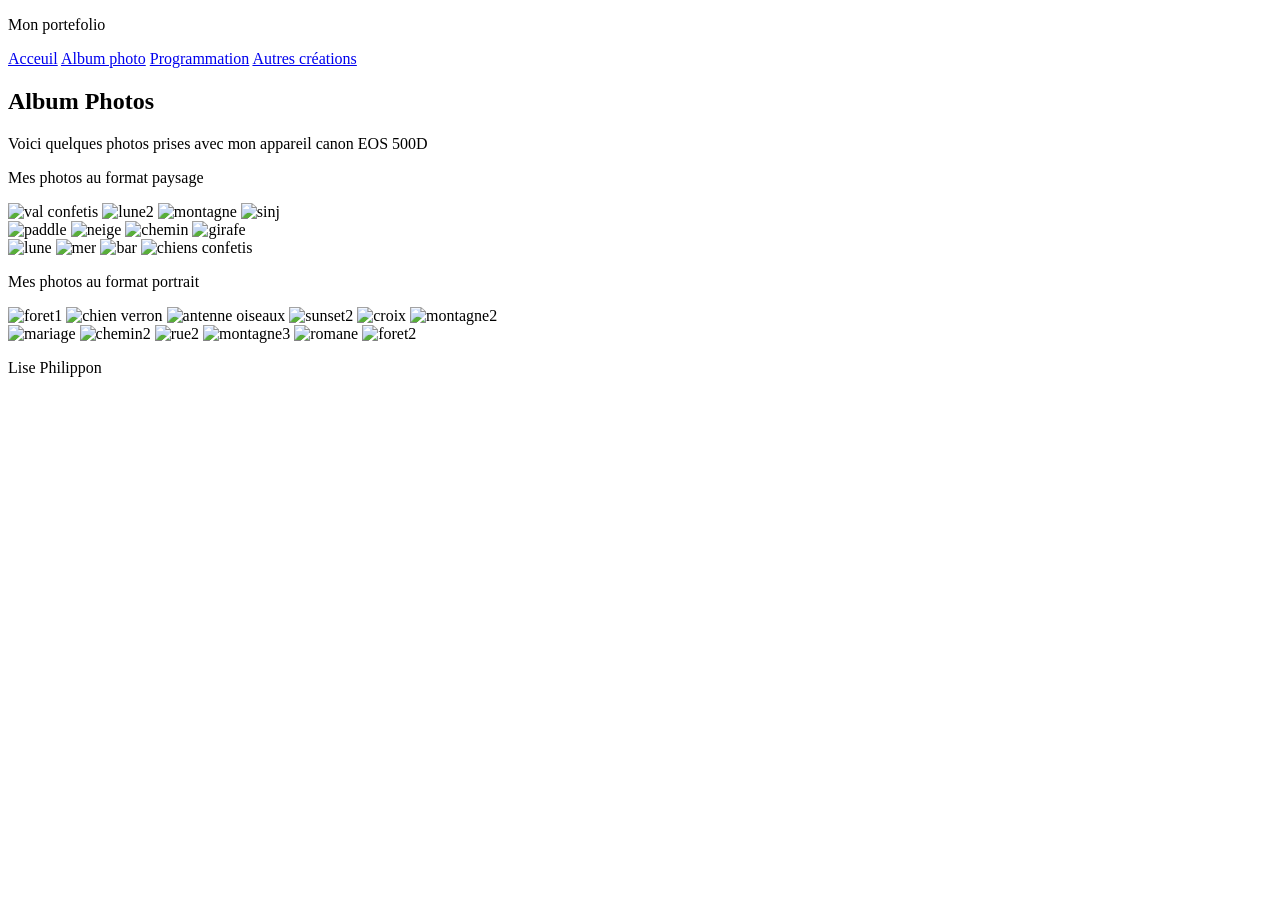
==== album_photo.html @ f305e05c "Add files via upload" ====
<!DOCTYPE html>
<html lang="fr">
	<head>
		<meta charset="utf-8" />
		<meta name="viewport" content="width=device-width, initial-scale=1.0">
		<link rel="stylesheet" href="reset.css">
        <link rel="stylesheet" href="mobile.css">
        <link rel="stylesheet" href="responsive.css">
		<title>Mon portefolio</title>
		<link rel="icon" type="image/png" href="icone.png">
	</head>
	<body>
		<header class="header-album"> 
            <p class="header-album__titre">Mon portefolio</p>
        </header>
		<nav class="navbar-album">
			<a href="index.html">Acceuil</a>
            <a href = "album_photo.html">Album photo</a>
            <a href="programmation.html">Programmation</a>
            <a href = "autres_creations.html">Autres créations</a>
		</nav>
		<main class="contenu-album">
			<section class="contenu-album__intro">
                <h1 class="intro__titre">Album Photos</h1>
				<p class="intro__texte">Voici quelques photos prises avec mon appareil canon EOS 500D</p>
            </section>
			<section class="contenu-album__photos">
				<p class="photos__caption"> Mes photos au format paysage </p>
				<div class="photos__tableau" >
					<div>
						<img class="photos__imgh" src="IMG_0390.JPG" alt="val confetis" width="300" height="200">
						<img class="photos__imgh" src="IMG_0121.JPG" alt="lune2" width="300" height="200">
						<img class="photos__imgh" src="IMG_0733.JPG" alt="montagne" width="300" height="200">
						<img class="photos__imgh" src="IMG_0778.JPG" alt="sinj" width="300" height="200">
					</div>
					<div>
						<img class="photos__imgh" src="IMG_1027.JPG" alt="paddle" width="300" height="200">
						<img class="photos__imgh" src="IMG_1889.JPG" alt="neige" width="300" height="200">
						<img class="photos__imgh" src="IMG_0082.JPG" alt="chemin" width="300" height="200">
						<img class="photos__imgh" src="IMG_2679.JPG" alt="girafe" width="300" height="200">
					</div>
					<div>
					<img class="photos__imgh" src="IMG_2717.JPG" alt="lune" width="300" height="200">
					<img class="photos__imgh" src="IMG_3021.JPG" alt="mer" width="300" height="200">
					<img class="photos__imgh" src="IMG_3629.JPG" alt="bar" width="300" height="200">
					<img class="photos__imgh" src="IMG_0406.JPG" alt="chiens confetis" width="300" height="200">
					</div>
				</div>

				<p class="photos__caption"> Mes photos au format portrait </p>
				<div class="photos__tableau">
					<div>
						<img class="photos__imgv" src="IMG_1489.JPG" alt="foret1" width="200" height="300">
						<img class="photos__imgv" src="IMG_1193.JPG" alt="chien verron" width="200" height="300">
						<img class="photos__imgv" src="IMG_1249.JPG" alt="antenne oiseaux" width="200" height="300">
						<img class="photos__imgv" src="IMG_1306.JPG" alt="sunset2" width="200" height="300">
						<img class="photos__imgv" src="IMG_2844.JPG" alt="croix" width="200" height="300">
						<img class="photos__imgv" src="IMG_2104.JPG" alt="montagne2" width="200" height="300">
					</div>
					<div>
						<img class="photos__imgv" src="IMG_3286.JPG" alt="mariage" width="200" height="300">
						<img class="photos__imgv" src="IMG_0006.JPG" alt="chemin2" width="200" height="300">
						<img class="photos__imgv" src="IMG_1645.JPG" alt="rue2" width="200" height="300">
						<img class="photos__imgv" src="IMG_2118.JPG" alt="montagne3" width="200" height="300">
						<img class="photos__imgv" src="IMG_2815.JPG" alt="romane" width="200" height="300">
						<img class="photos__imgv" src="IMG_1625.JPG" alt="foret2" width="200" height="300">
					</div>
				</div>
			</section>
		</main>
		<footer class="footer-album"> 
            <p class="footer-album__texte">Lise Philippon</p> 
        </footer>
	</body>
</html>
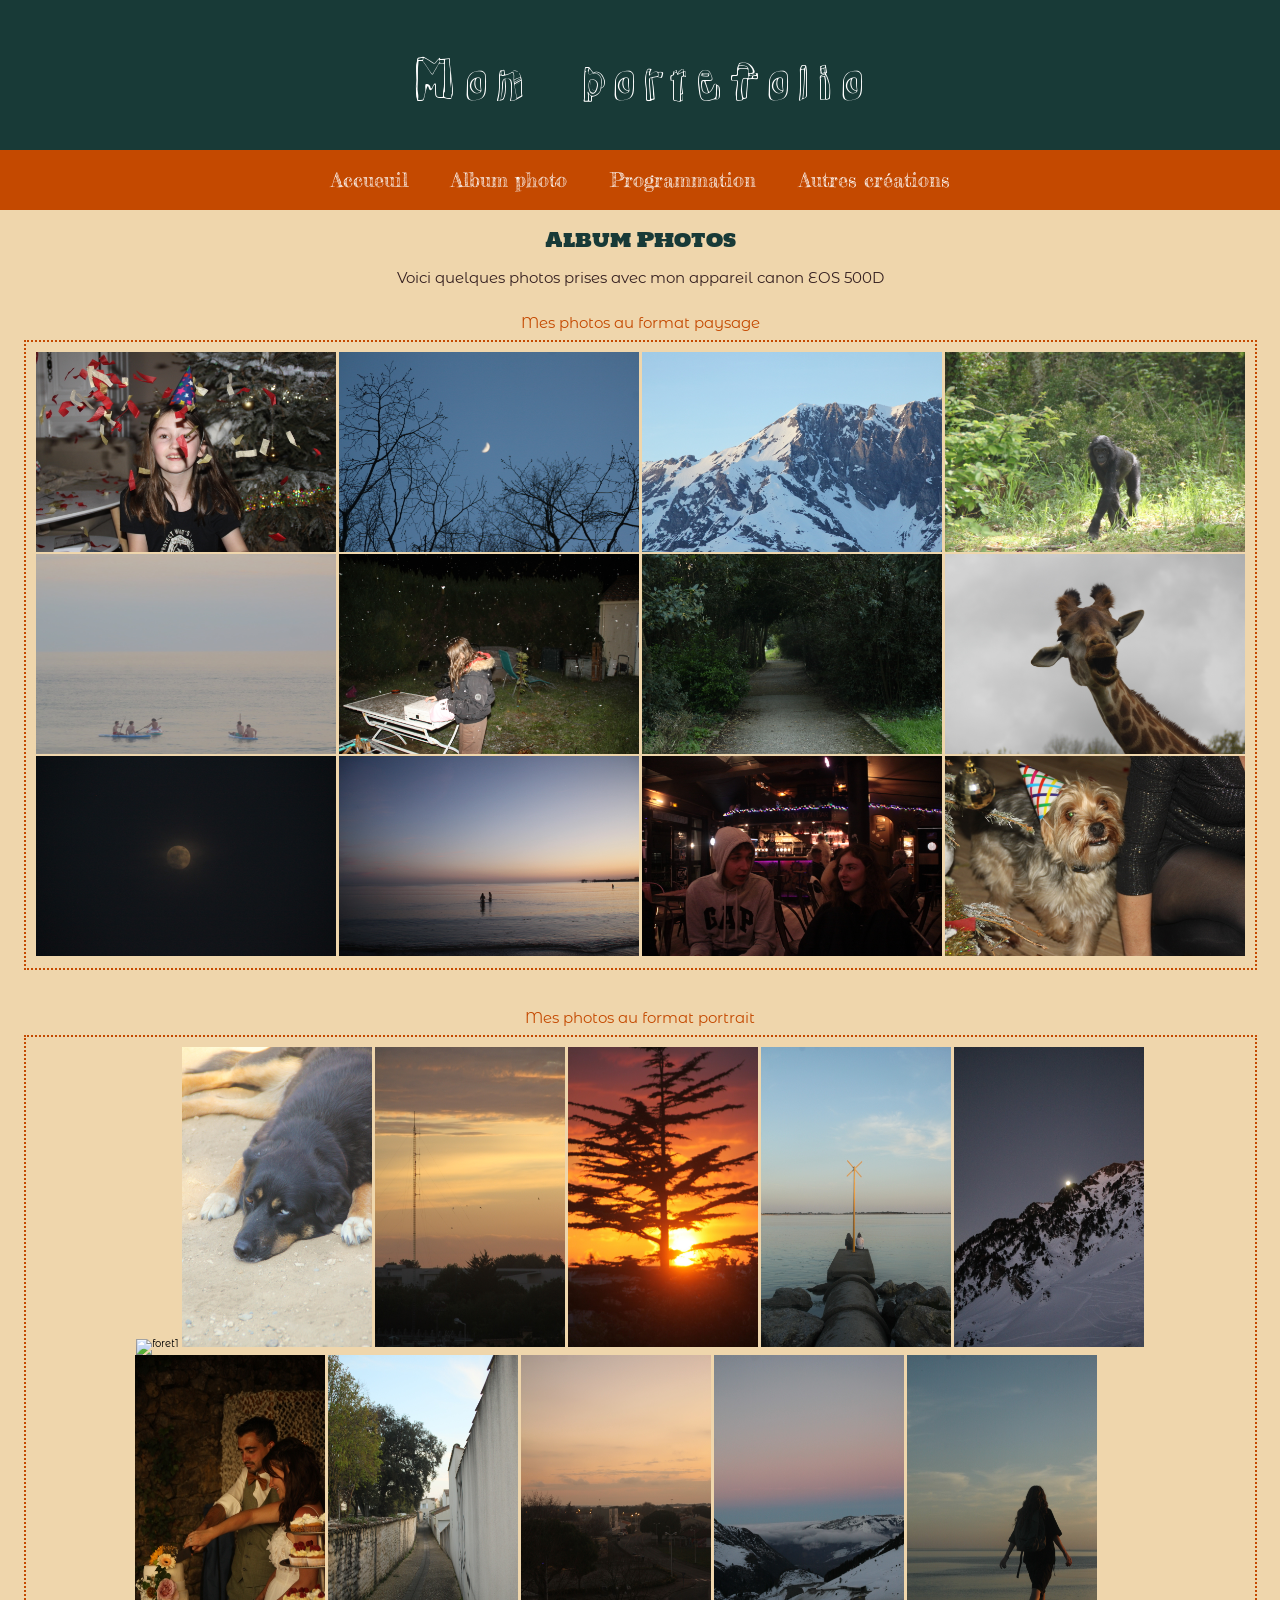
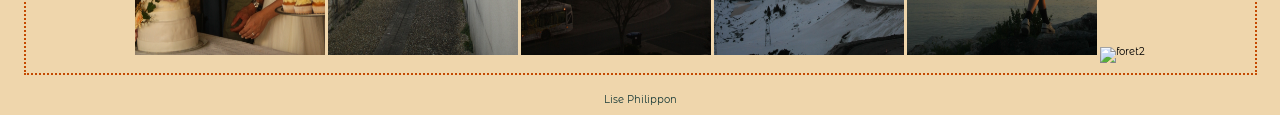
==== commit 278b9cc4: "album_photo.html" ====
--- a/album_photo.html
+++ b/album_photo.html
@@ -14,7 +14,7 @@
             <p class="header-album__titre">Mon portefolio</p>
         </header>
 		<nav class="navbar-album">
-			<a href="index.html">Acceuil</a>
+			<a href="index.html">Accueuil</a>
             <a href = "album_photo.html">Album photo</a>
             <a href="programmation.html">Programmation</a>
             <a href = "autres_creations.html">Autres créations</a>
@@ -72,4 +72,4 @@
             <p class="footer-album__texte">Lise Philippon</p> 
         </footer>
 	</body>
-</html>+</html>
--- a/mobile.css
+++ b/mobile.css
@@ -0,0 +1,293 @@
+/* noir: #04151f, vert: #183a37, creme: #efd6ac, orange: #c44900 */
+
+@import url('https://fonts.googleapis.com/css2?family=Rock+3D&display=swap');
+@import url('https://fonts.googleapis.com/css2?family=Fredericka+the+Great&display=swap');
+@import url('https://fonts.googleapis.com/css2?family=Holtwood+One+SC&display=swap');
+@import url('https://fonts.googleapis.com/css2?family=Montserrat+Alternates:wght@500&display=swap');
+
+*, *:before, *:after {
+        box-sizing: border-box;
+}
+
+html {
+    font-size : 62.5%;
+    font-family: "Montserrat Alternates", sans-serif;
+}
+
+body {
+    background-color : #efd6ac ;
+
+}
+
+header {
+    font-size: 4rem;
+    font-family: "Rock 3D";
+    font-weight: 500 ;
+    text-align: center;
+    color: white;
+    padding : 1em ;
+    display: block ;
+    background-color: #183a37 ;
+}
+
+nav {
+    background-color: #c44900 ;
+    display: block;
+    text-align: center;
+}
+
+nav a {
+    font-size: 2rem;
+    font-family: "Fredericka the Great", serif;
+    color :  white ;
+    display : block ;
+    padding : 1rem;
+    text-decoration: none;
+}
+
+nav a:hover {
+    color : white ;
+    background-color: #863201;
+    transition: background-color 0.5s ease ;
+}
+
+h1 {
+    font-size: 2rem;
+    font-family: "Holtwood One SC", serif;
+    color: #183a37;
+    padding: 2rem;
+    text-align: center;
+}
+
+.intro__texte {
+    font-size: 1.5rem;
+    color: #362121;
+    text-align: center;
+    padding-left: 3rem;
+    padding-right: 3rem;
+}
+
+.contenu-principal__section {
+    display: grid;
+    padding: 1rem;
+    place-items: center;
+}
+
+.section__img {
+    padding : 1rem;
+    height: 30rem;
+    width: 22rem;
+}
+
+.section__article{
+    border: dotted #c44900 2px;
+    box-shadow: 0 2px 10px rgba(0, 0, 0, 0.2);
+    border-radius: 20px ;
+    padding: 2rem;
+    margin: 2rem;
+}
+
+.section__article:hover{
+    box-shadow: 0 6px 20px rgba(0, 0, 0, 0.5);
+    transition: box-shadow 0.5s ease ;
+}
+
+.article__titre {
+    font-size: 1.5rem;
+    font-family: "Holtwood One SC", serif;
+    color: #183a37;
+    padding: 1rem;
+    text-align: center;
+}
+
+.article__texte {
+    font-size: 1.25rem;
+    padding: 2rem;
+    max-width: 60rem;
+    text-align: center;
+}
+
+.photos__tableau {
+    margin: 1rem;
+    padding: 1rem;
+    border: dotted #c44900 2px ;
+    display: grid;
+    place-items: center;
+}
+
+.photos__caption {
+    font-size: 1.5rem;
+    padding-top : 3rem;
+    color: #c44900;
+    text-align: center;
+}
+
+.photos__imgh {
+    height: 20rem;
+    width :30rem;
+    place-items: center;
+}
+
+.photos__imgv {
+    height: 30rem;
+    width : 19rem;
+    margin-left: 5rem;
+
+}
+
+.contenu-prog__programmes {
+    display: block;
+}
+
+.programmes__java {
+    border: dotted #c44900 2px ;
+    border-radius: 20px;
+    display: grid;
+    place-items: center; 
+}
+
+.java__titre {
+    font-size: 1.5rem;
+    padding : 2rem;
+    color: #c44900;
+    text-align: center;
+}
+
+.java__texte {
+    font-size: 1.25rem;
+    padding: 2rem;
+    text-align: center;
+}
+
+.java__img {
+    border-radius: 20px;
+    height: 20rem;
+    width: 30rem;
+    margin: 2rem;
+}
+
+.java__bouton {
+    background-color: #183a37;
+    border-radius: 10px;
+    color: white;
+    text-decoration: none;
+    padding: 1rem;
+}
+
+.programmes__python {
+    margin : 1rem;
+    border: dotted #c44900 2px ;
+    border-radius: 20px;
+    display: grid;
+    place-items: center;
+}
+
+.python__titre {
+    font-size: 1.5rem;
+    padding : 2rem;
+    color: #c44900;
+    text-align: center;
+}
+
+.python__texte {
+    font-size: 1.25rem;
+    padding: 2rem;
+    text-align: center;
+}
+
+.python__img {
+    border-radius: 20px;
+    height: 20rem;
+    width: 30rem;
+    margin: 2rem;
+}
+
+.python__bouton{
+    background-color: #183a37;
+    border-radius: 10px;
+    color: white;
+    text-decoration: none;
+    padding: 1rem;
+}
+
+
+.contenu-autres__section {
+    display: block;
+}
+
+.crochet__caption {
+    font-size: 1.5rem;
+    padding : 2rem;
+    color: #c44900;
+}
+.crochet__tableau {
+    margin : 1rem;
+    border: dotted #c44900 2px ;
+}
+
+.crochet__img {
+    margin-top: 4rem;
+    width: 80px;
+    height: 80px;
+}
+
+.blender__caption {
+    font-size: 1.5rem;
+    color: #c44900;
+    text-align: center;
+    margin-top: 4rem;
+}
+
+.blender__tableau {
+    margin : 2rem;
+    border: dotted #c44900 2px ;
+    display: grid;
+    place-items: center;
+}
+
+.blender__img {
+    border-radius: 20px;
+    margin : 1rem;
+}
+
+.argile__caption {
+    font-size: 1.5rem;
+    color: #c44900;
+    text-align: center;
+}
+
+.argile__tableau {
+    margin : 2rem;
+    border: dotted #c44900 2px ;
+    display: grid;
+    place-items: center;
+}
+
+.argile__tableau, .haut, .bas {
+    display: grid;
+    place-items: center;
+}
+
+.bouclier__texte {
+    font-size: 1.5rem;
+    padding : 2rem;
+    color: #c44900;
+    text-align: center;
+}
+
+
+.section__bouclier {
+    margin : 2rem;
+}
+
+.bouclier__img {
+    padding: 1rem;
+    height: 40rem;
+    width : 30rem;
+}
+
+footer {
+    color: #183a37;
+    text-align: center;
+    margin: 1rem;
+}
--- a/responsive.css
+++ b/responsive.css
@@ -0,0 +1,97 @@
+@media screen and (width>=40rem){
+
+.contenu-principal {
+    display: grid;
+    place-items: center;
+}
+
+.contenu-album {
+    display: grid;
+    place-items: center;
+}
+
+.contenu-prog {
+    display: grid;
+    place-items: center;
+}
+
+.contenu-autres {
+    display: grid;
+    place-items: center;
+}
+
+header {
+    font-size: 5rem;
+}
+
+nav a {
+    display: inline-block;
+    padding: 2rem;
+}
+
+.contenu-principal__section {
+    display: flex;
+    padding: 2rem;   
+}
+
+.section__img {
+    padding : 2rem;
+    height: 30rem;
+    width: 30rem;
+}
+
+.contenu-prog__programmes {
+    display: flex;
+}
+
+.programmes__java {
+    margin: 2rem;
+}
+
+.crochet__tableau {
+    margin : 2rem;
+}
+
+.crochet__img {
+    width: 100px;
+    height: 100px;
+}
+
+.contenu-autres__section {
+    display: flex;
+}
+
+.blender__tableau {
+    display: flex;
+}
+
+.argile__tableau {
+    display: flex;
+    gap: 10px;
+}
+
+.argile__gauche {
+    flex: 1;
+    margin-left : 2rem ; 
+    margin-top: 2rem;
+}
+
+.argile__droite {
+    flex: 1;
+    display: flex;
+    flex-direction: column;
+    gap: 10px;
+}
+
+.haut, .bas {
+    flex: 1;
+    height: 10rem;
+    width: 20rem;
+    margin: 1rem;
+}
+
+.photos__imgv {
+    margin-left: 0rem ;
+}
+    
+}
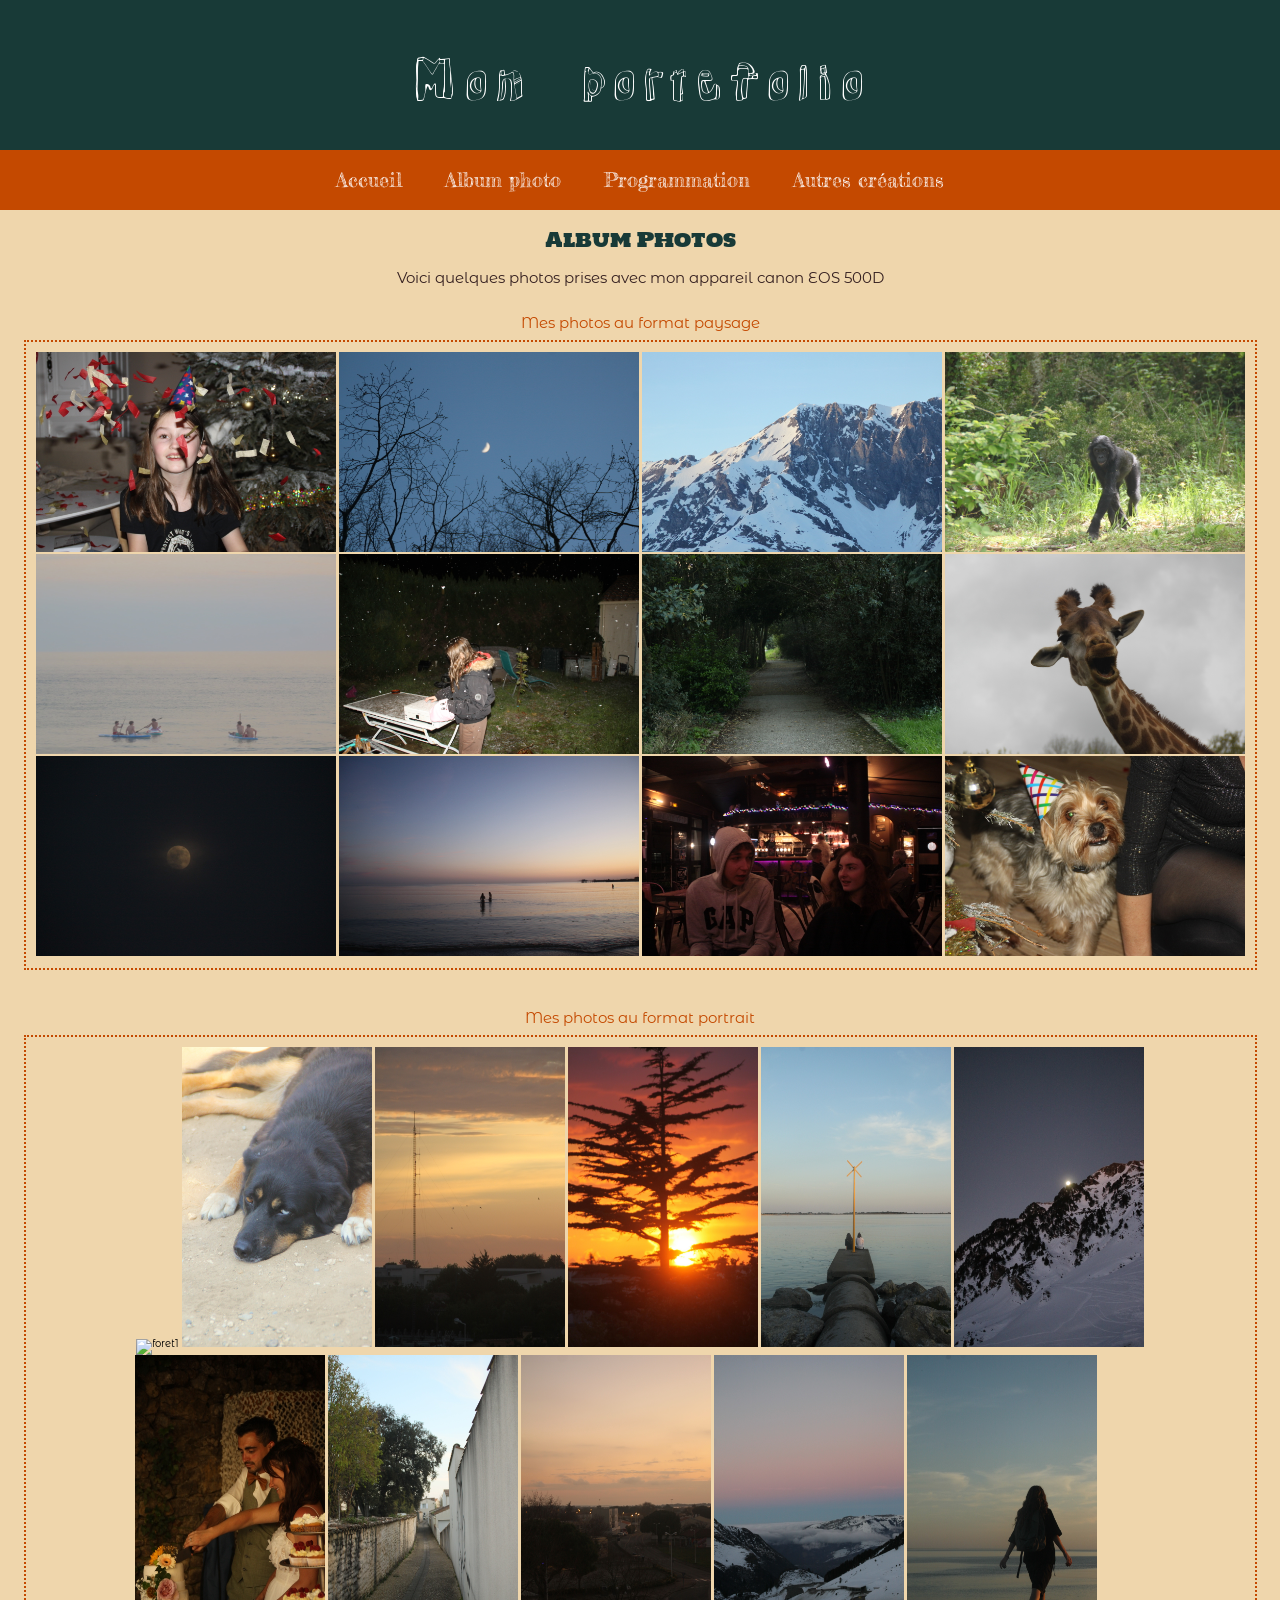
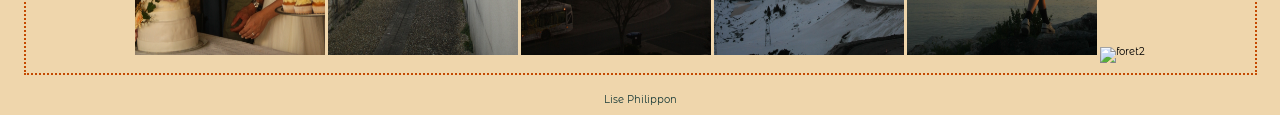
==== commit b78de1e4: "album_photo.html" ====
--- a/album_photo.html
+++ b/album_photo.html
@@ -14,7 +14,7 @@
             <p class="header-album__titre">Mon portefolio</p>
         </header>
 		<nav class="navbar-album">
-			<a href="index.html">Accueuil</a>
+			<a href="index.html">Accueil</a>
             <a href = "album_photo.html">Album photo</a>
             <a href="programmation.html">Programmation</a>
             <a href = "autres_creations.html">Autres créations</a>
